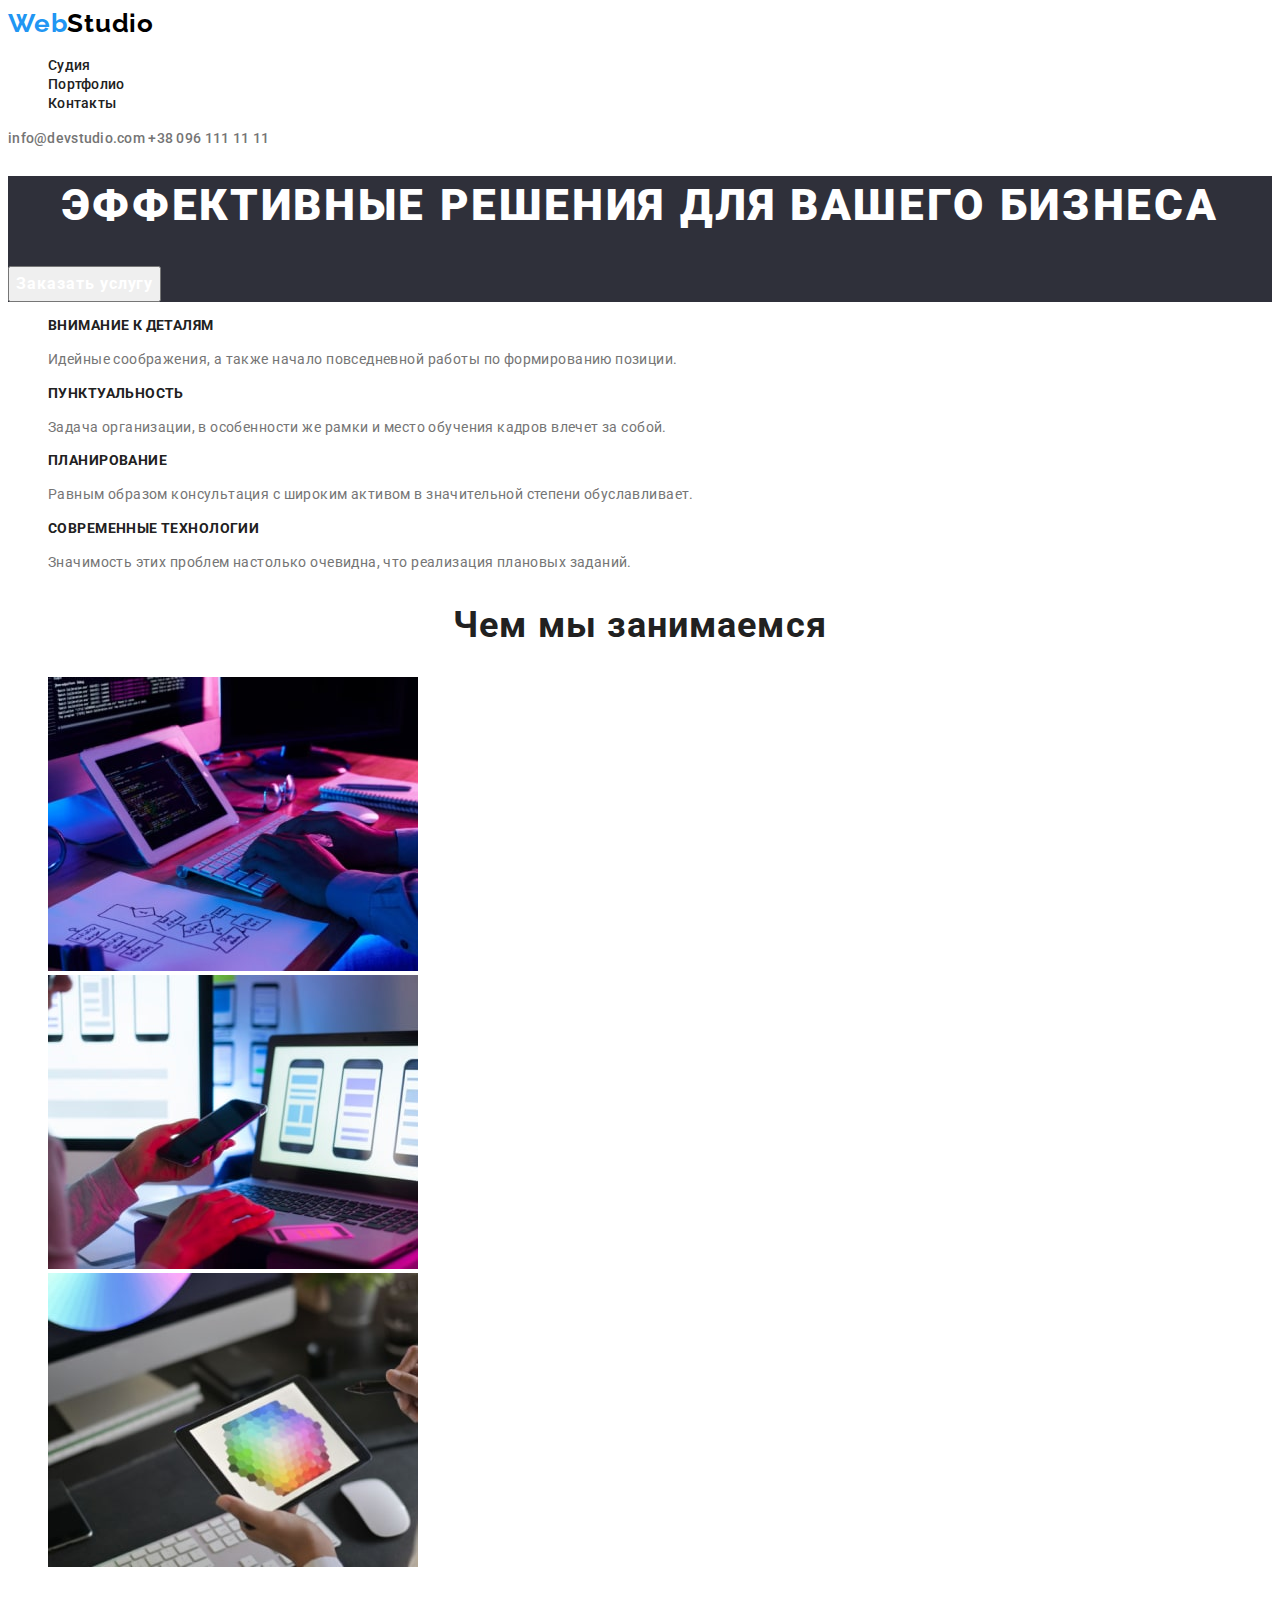
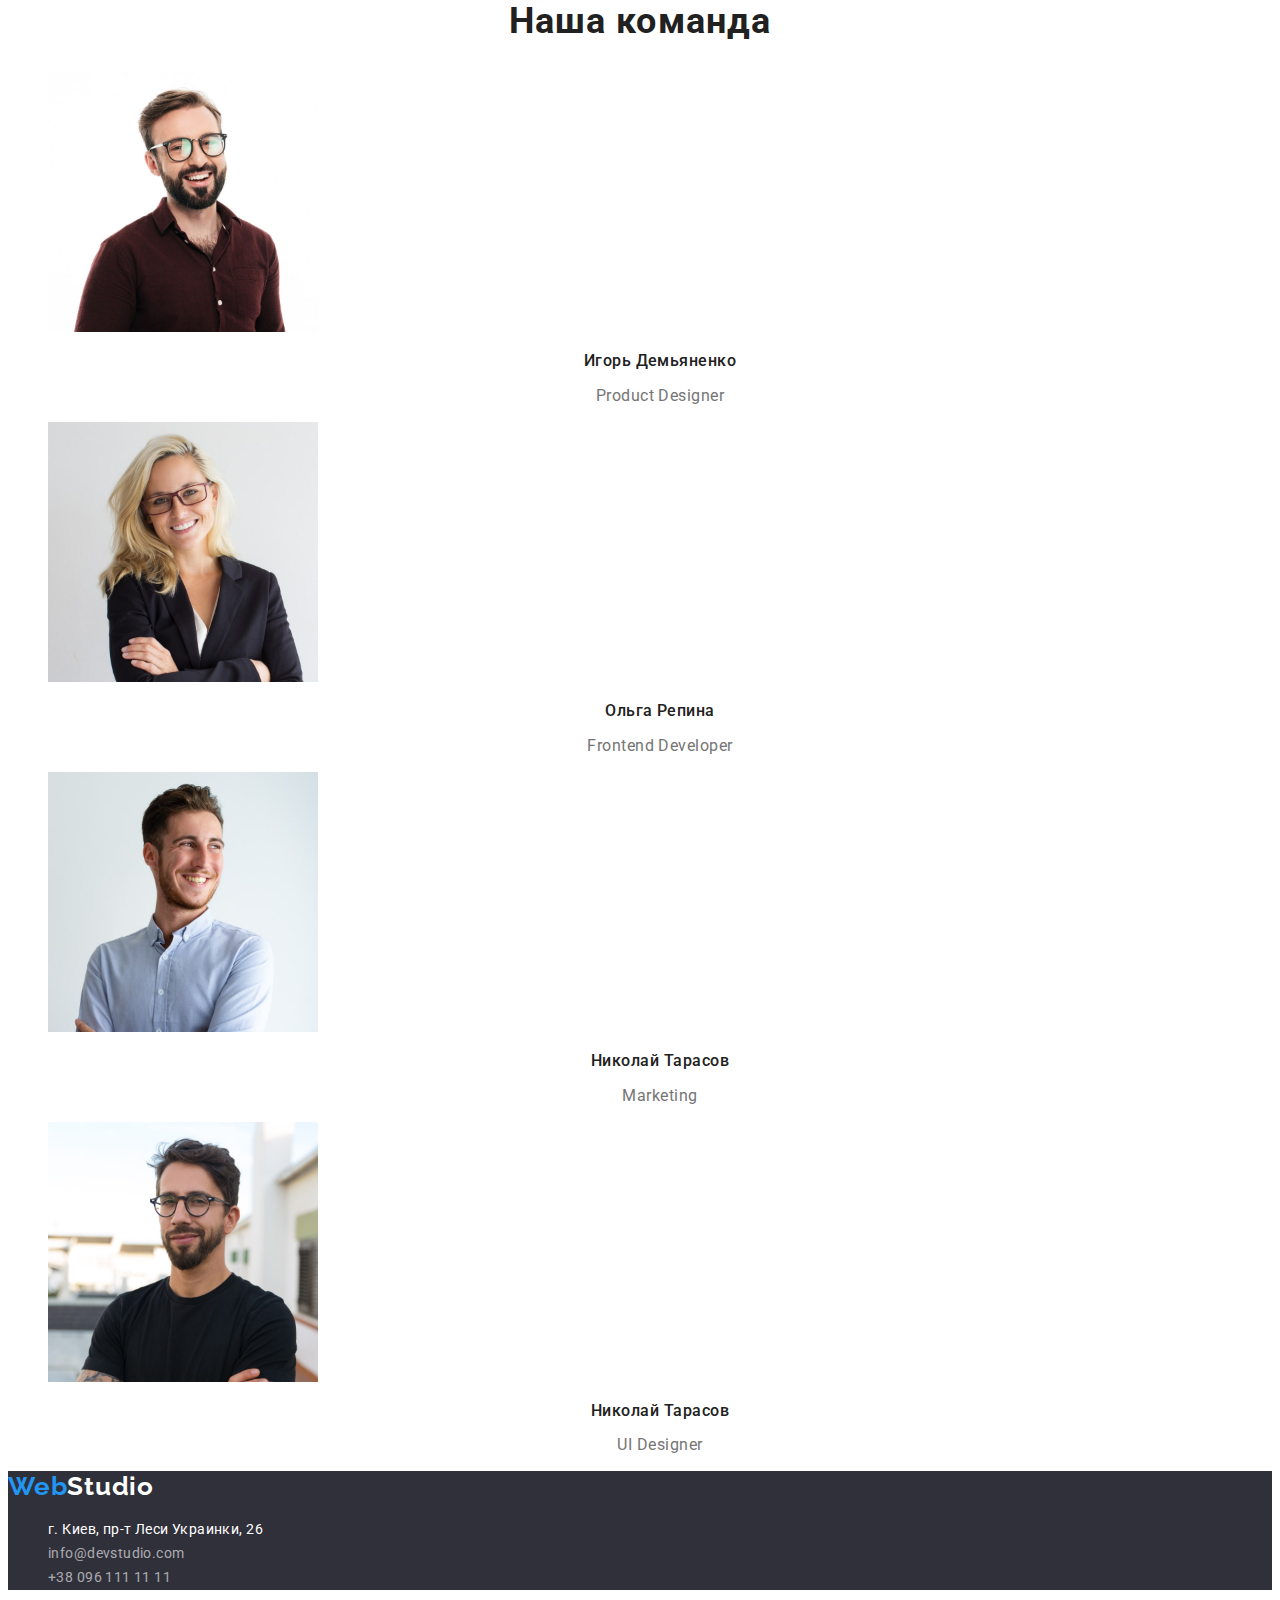
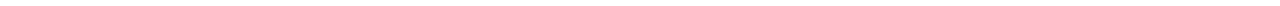
==== index.html @ 07feaa06 "." ====
<!DOCTYPE html>
<html lang="en">
  <head>
    <meta charset="UTF-8" />
    <meta http-equiv="X-UA-Compatible" content="IE=edge" />
    <meta name="viewport" content="width=device-width, initial-scale=1.0" />
    <title>webstudio</title>
    <link rel="preconnect" href="https://fonts.googleapis.com" />
    <link rel="preconnect" href="https://fonts.gstatic.com" crossorigin />
    <link
      href="https://fonts.googleapis.com/css2?family=Raleway:wght@700&family=Roboto:wght@400;500;700;900&display=swap"
      rel="stylesheet"
    />
    <link rel="stylesheet" href="./css/style.css" />
  </head>
  <body>
    <header class="header">
      <a href="" class="header-logo link">
        Web<spam class="header-spam">Studio</spam></a
      >
      <nav class="header-nav">
        <ul class="header-list list">
          <li class="header-item">
            <a href="./index.html" class="header-link link"> Судия </a>
          </li>
          <li class="header-item">
            <a href="./portfolio.html" class="header-link link"> Портфолио </a>
          </li>
          <li class="header-item">
            <a href="" class="header-link link"> Контакты </a>
          </li>
        </ul>
      </nav>
      <a href="emailto:info@devstudio.com" class="header-email link"
        >info@devstudio.com
      </a>
      <a href="tel:+380961111111" class="header-tel link"> +38 096 111 11 11</a>
    </header>
    <main>
      <section class="hero">
        <h1 class="hero-title">Эффективные решения для вашего бизнеса</h1>
        <button type="button" class="hero-btn">Заказать услугу</button>
      </section>
      <section class="adout">
        <ul class="adout-list list">
          <li class="adout-item">
            <h3 class="adout-title">Внимание к деталям</h3>
            <p class="adout-pre-title">
              Идейные соображения, а также начало повседневной работы по
              формированию позиции.
            </p>
          </li>
          <li class="adout-item">
            <h3 class="adout-title">Пунктуальность</h3>
            <p class="adout-pre-title">
              Задача организации, в особенности же рамки и место обучения кадров
              влечет за собой.
            </p>
          </li>
          <li class="adout-item">
            <h3 class="adout-title">Планирование</h3>
            <p class="adout-pre-title">
              Равным образом консультация с широким активом в значительной
              степени обуславливает.
            </p>
          </li>
          <li class="adout-item">
            <h3 class="adout-title">Современные технологии</h3>
            <p class="adout-pre-title">
              Значимость этих проблем настолько очевидна, что реализация
              плановых заданий.
            </p>
          </li>
        </ul>
      </section>
      <section class="gallery">
        <h2 class="gallery-title title">Чем мы занимаемся</h2>
        <ul class="gallery-list list">
          <li class="gallery-item">
            <img
              src="./photo/picture2.jpg"
              alt="написание кода"
              width="370"
              height="294"
            />
          </li>
          <li class="gallery-item">
            <img
              src="./photo/picture3.jpg"
              alt="Разработка мобильних приложений напиши"
              width="370"
              height="294"
            />
          </li>
          <li class="gallery-item">
            <img
              src="./photo/picture4.jpg"
              alt="креатив"
              width="370"
              height="294"
            />
          </li>
        </ul>
      </section>
      <section class="team">
        <h2 class="team-title title">Наша команда</h2>
        <ul class="team-list list">
          <li class="team-item">
            <img
              src="./photo/picture5.jpg"
              alt="Игорь Демьяненко"
              width="270"
              height="260"
            />
            <h3 class="team-name">Игорь Демьяненко</h3>
            <p class="team-job">Product Designer</p>
          </li>
          <li class="team-item">
            <img
              src="./photo/picture6.jpg"
              alt="Ольга Репина"
              width="270"
              height="260"
            />
            <h3 class="team-name">Ольга Репина</h3>
            <p class="team-job">Frontend Developer</p>
          </li>
          <li class="team-item">
            <img
              src="./photo/picture7.jpg"
              alt="Николай Тарасов"
              width="270"
              height="260"
            />
            <h3 class="team-name">Николай Тарасов</h3>
            <p class="team-job">Marketing</p>
          </li>
          <li class="team-item">
            <img
              src="./photo/picture8.jpg"
              alt="Николай Тарасов"
              width="270"
              height="260"
            />
            <h3 class="team-name">Николай Тарасов</h3>
            <p class="team-job">UI Designer</p>
          </li>
        </ul>
      </section>
    </main>
    <footer class="footer">
      <a href="" class="footer-logo link"
        >Web<spam class="footer-spam">Studio</spam></a
      >
      <address>
        <ul class="footer-list list">
          <li class="footer-item">
            <a
              href="https://goo.gl/maps/xFb1QxKYaWwcLje76"
              target="_blank"
              class="footer-address link"
            >
              г. Киев, пр-т Леси Украинки, 26
            </a>
          </li>
          <li>
            <a href="emailto:info@devstudio.com" class="footer-email link"
              >info@devstudio.com
            </a>
          </li>
          <li>
            <a href="tel:+380961111111" class="footer-tel link">
              +38 096 111 11 11</a
            >
          </li>
        </ul>
      </address>
    </footer>
  </body>
</html>
---- css/style.css ----
:root {
  --title-color: #212121;
  --pre-title-color: #757575;
  --accent-color: #2196f3;
}

body {
  font-family: "roboto", sans-serif;
}
.list {
  list-style: none;
}
.link {
  text-decoration: none;
}

.title {
  font-weight: 700;
  font-size: 36px;
  line-height: 1.16;
  text-align: center;
  letter-spacing: 0.03em;
  color: var(--title-color);
}
/* ---------HEADER/INDEX/PORTFOLIO/---------- */
.header-logo {
  font-family: "Raleway";
  font-style: normal;
  font-weight: 700;
  font-size: 26px;
  line-height: 1.19;
  letter-spacing: 0.03em;
  color: var(--accent-color);
}

.header-spam {
  font-family: "Raleway";
  font-style: normal;
  font-weight: 700;
  font-size: 26px;
  line-height: 1.19;
  letter-spacing: 0.03em;
  color: #000000;
}

.header-link {
  font-weight: 500;
  font-size: 14px;
  line-height: 1.14;
  letter-spacing: 0.02em;
  color: var(--title-color);
}
.header-link:hover,
.header-link:focus {
  color: var(--accent-color);
}

.header-email,
.header-tel {
  font-weight: 500;
  font-size: 14px;
  line-height: 1.14;
  letter-spacing: 0.02em;
  color: var(--pre-title-color);
}

.header-email:hover,
.header-email:focus {
  color: var(--accent-color);
}
.header-tel:hover,
.header-tel:focus {
  color: var(--accent-color);
}

.hero {
  background-color: #2f303a;
}

.hero-title {
  font-weight: 900;
  font-size: 44px;
  line-height: 1.36;
  text-align: center;
  letter-spacing: 0.06em;
  text-transform: uppercase;
  color: #ffffff;
}

/*---------- main -----------*/
.hero-btn {
  font-family: inherit;
  font-weight: 700;
  font-size: 16px;
  line-height: 1.875;
  display: flex;
  align-items: center;
  text-align: center;
  letter-spacing: 0.06em;
  color: #ffffff;
}
.hero-btn:hover,
.hero-btn:focus {
  background: #2196f3;
  color: #ffffff;
}

/*------ adout-------*/

.adout-title {
  font-weight: 700;
  font-size: 14px;
  line-height: 1.14;
  letter-spacing: 0.03em;
  text-transform: uppercase;
  color: var(--title-color);
}

.adout-pre-title {
  font-weight: 400;
  font-size: 14px;
  line-height: 1.71;
  letter-spacing: 0.03em;
  color: var(--pre-title-color);
}

/*---------- team ------*/
.team-name {
  font-weight: 500;
  font-size: 16px;
  line-height: 1.18;
  text-align: center;
  letter-spacing: 0.03em;
  color: var(--title-color);
}
.team-job {
  font-weight: 400;
  font-size: 16px;
  line-height: 1.18;
  text-align: center;
  letter-spacing: 0.03em;
  color: var(--pre-title-color);
}

/*--------------footer/INDEX/PORTFOLIO/--------*/
.footer {
  background-color: #2f303a;
}

.footer-logo {
  font-family: "Raleway";
  font-style: normal;
  font-weight: 700;
  font-size: 26px;
  line-height: 1.19;
  letter-spacing: 0.03em;
  color: var(--accent-color);
}

.footer-spam {
  font-family: "Raleway";
  font-style: normal;
  font-weight: 700;
  font-size: 26px;
  line-height: 1.19;
  letter-spacing: 0.03em;
  color: #ffffff;
}

.footer-address {
  font-style: normal;
  font-weight: 400;
  font-size: 14px;
  line-height: 1.71;
  letter-spacing: 0.03em;
  color: #ffffff;
}

.footer-address:hover,
.footer-address:focus {
  color: var(--accent-color);
}

.footer-email,
.footer-tel {
  font-style: normal;
  font-weight: 400;
  font-size: 14px;
  line-height: 1.71;
  letter-spacing: 0.03em;
  color: rgba(255, 255, 255, 0.6);
}
.footer-email:hover,
.footer-email:focus {
  color: var(--accent-color);
}

.footer-tel:hover,
.footer-tel:focus {
  color: var(--accent-color);
}

/*------------ PORTFOLIO.HTML------ --*/
.menu-btn {
  font-family: "Roboto";
  font-style: normal;
  font-weight: 500;
  font-size: 16px;
  line-height: 1.625;
  text-align: center;
  letter-spacing: 0.03em;
  color: var(--title-color);
}
.menu-btn:hover,
.menu-btn:focus {
  background-color: var(--accent-color);
  color: #ffffff;
}

.projects-header {
  font-weight: 700;
  font-size: 18px;
  line-height: 2;
  letter-spacing: 0.06em;
  color: var(--title-color);
}

.projects-skop {
  font-weight: 400;
  font-size: 16px;
  line-height: 1.875;
  letter-spacing: 0.03em;
  color: var(--pre-title-color);
}
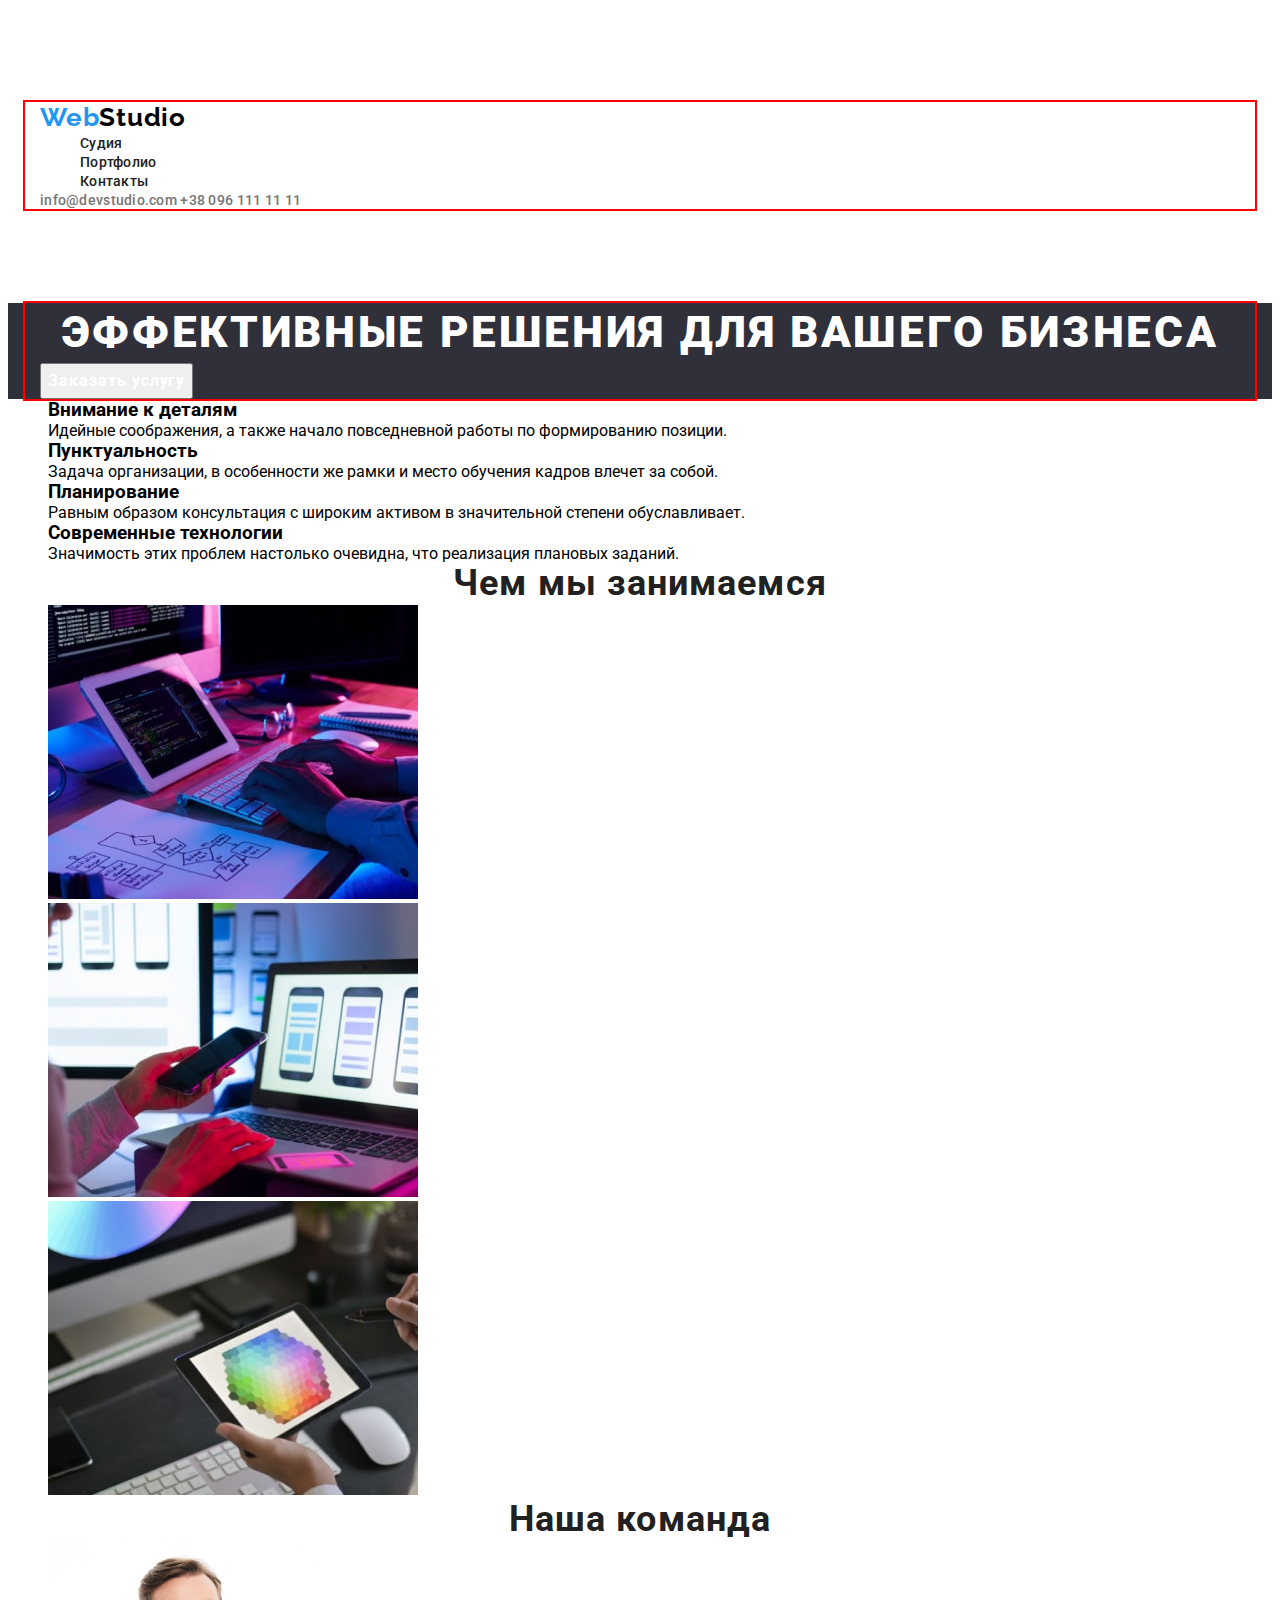
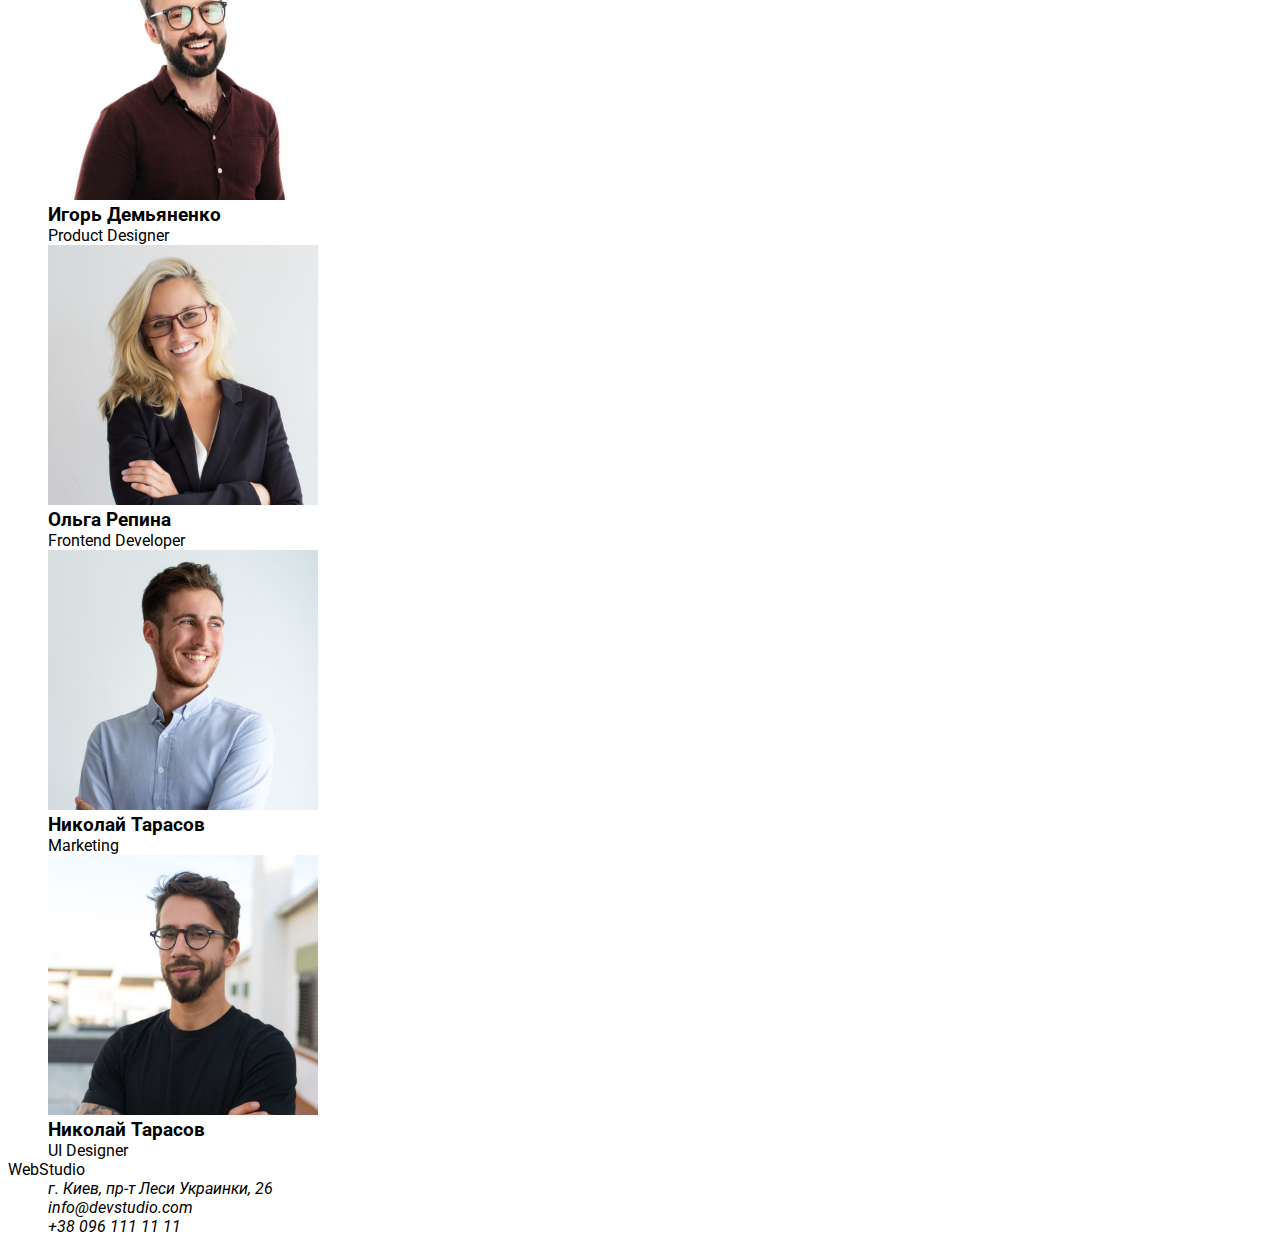
==== commit 93fb200c: "." ====
--- a/index.html
+++ b/index.html
@@ -11,35 +11,50 @@
       href="https://fonts.googleapis.com/css2?family=Raleway:wght@700&family=Roboto:wght@400;500;700;900&display=swap"
       rel="stylesheet"
     />
+    <link
+      rel="stylesheet"
+      href="https://cdnjs.cloudflare.com/ajax/libs/modern-normalize/1.1.0/modern-normalize.min.css"
+      integrity="sha512-wpPYUAdjBVSE4KJnH1VR1HeZfpl1ub8YT/NKx4PuQ5NmX2tKuGu6U/JRp5y+Y8XG2tV+wKQpNHVUX03MfMFn9Q=="
+      crossorigin="anonymous"
+      referrerpolicy="no-referrer"
+    />
     <link rel="stylesheet" href="./css/style.css" />
   </head>
   <body>
     <header class="header">
-      <a href="" class="header-logo link">
-        Web<spam class="header-spam">Studio</spam></a
-      >
-      <nav class="header-nav">
-        <ul class="header-list list">
-          <li class="header-item">
-            <a href="./index.html" class="header-link link"> Судия </a>
-          </li>
-          <li class="header-item">
-            <a href="./portfolio.html" class="header-link link"> Портфолио </a>
-          </li>
-          <li class="header-item">
-            <a href="" class="header-link link"> Контакты </a>
-          </li>
-        </ul>
-      </nav>
-      <a href="emailto:info@devstudio.com" class="header-email link"
-        >info@devstudio.com
-      </a>
-      <a href="tel:+380961111111" class="header-tel link"> +38 096 111 11 11</a>
+      <div class="container">
+        <a href="" class="header-logo link">
+          Web<spam class="header-spam">Studio</spam></a
+        >
+        <nav class="header-nav">
+          <ul class="header-list list">
+            <li class="header-item">
+              <a href="./index.html" class="header-link link"> Судия </a>
+            </li>
+            <li class="header-item">
+              <a href="./portfolio.html" class="header-link link">
+                Портфолио
+              </a>
+            </li>
+            <li class="header-item">
+              <a href="" class="header-link link"> Контакты </a>
+            </li>
+          </ul>
+        </nav>
+        <a href="emailto:info@devstudio.com" class="header-email link"
+          >info@devstudio.com
+        </a>
+        <a href="tel:+380961111111" class="header-tel link">
+          +38 096 111 11 11</a
+        >
+      </div>
     </header>
     <main>
       <section class="hero">
-        <h1 class="hero-title">Эффективные решения для вашего бизнеса</h1>
-        <button type="button" class="hero-btn">Заказать услугу</button>
+        <div class="container">
+          <h1 class="hero-title">Эффективные решения для вашего бизнеса</h1>
+          <button type="button" class="hero-btn">Заказать услугу</button>
+        </div>
       </section>
       <section class="adout">
         <ul class="adout-list list">
--- a/css/style.css
+++ b/css/style.css
@@ -4,6 +4,35 @@
   --accent-color: #2196f3;
 }
 
+p,
+h1,
+h2,
+h3,
+h4,
+h5,
+h6 {
+  margin: 0;
+}
+ul,
+ol {
+  margin: 0;
+}
+a {
+  color: currentColor;
+}
+button {
+  cursor: pointer;
+}
+.container {
+  width: 100%;
+  max-width: 1200px;
+  margin-left: auto;
+  margin-right: auto;
+  padding-left: 15px;
+  padding-right: 15px;
+  outline: 2px solid red;
+}
+
 body {
   font-family: "roboto", sans-serif;
 }
@@ -23,6 +52,11 @@
   color: var(--title-color);
 }
 /* ---------HEADER/INDEX/PORTFOLIO/---------- */
+.header {
+  padding-top: 94px;
+  padding-bottom: 94px;
+}
+
 .header-logo {
   font-family: "Raleway";
   font-style: normal;
@@ -76,6 +110,8 @@
 .hero {
   background-color: #2f303a;
 }
+
+.hero{}
 
 .hero-title {
   font-weight: 900;
@@ -85,8 +121,22 @@
   letter-spacing: 0.06em;
   text-transform: uppercase;
   color: #ffffff;
-}
-
+  padding:200px,452px,280px,452px;}
+.hero-btn {
+  font-family: inherit;
+  font-weight: 700;
+  font-size: 16px;
+  line-height: 1.875;
+  display: flex;
+  align-items: center;
+  text-align: center;
+  letter-spacing: 0.06em;
+  color: #ffffff;
+}
+.hero-btn:hover,
+.hero-btn:focus {
+  background: #2196f3;
+  color: #ffffff;
 /*---------- main -----------*/
 .hero-btn {
   font-family: inherit;
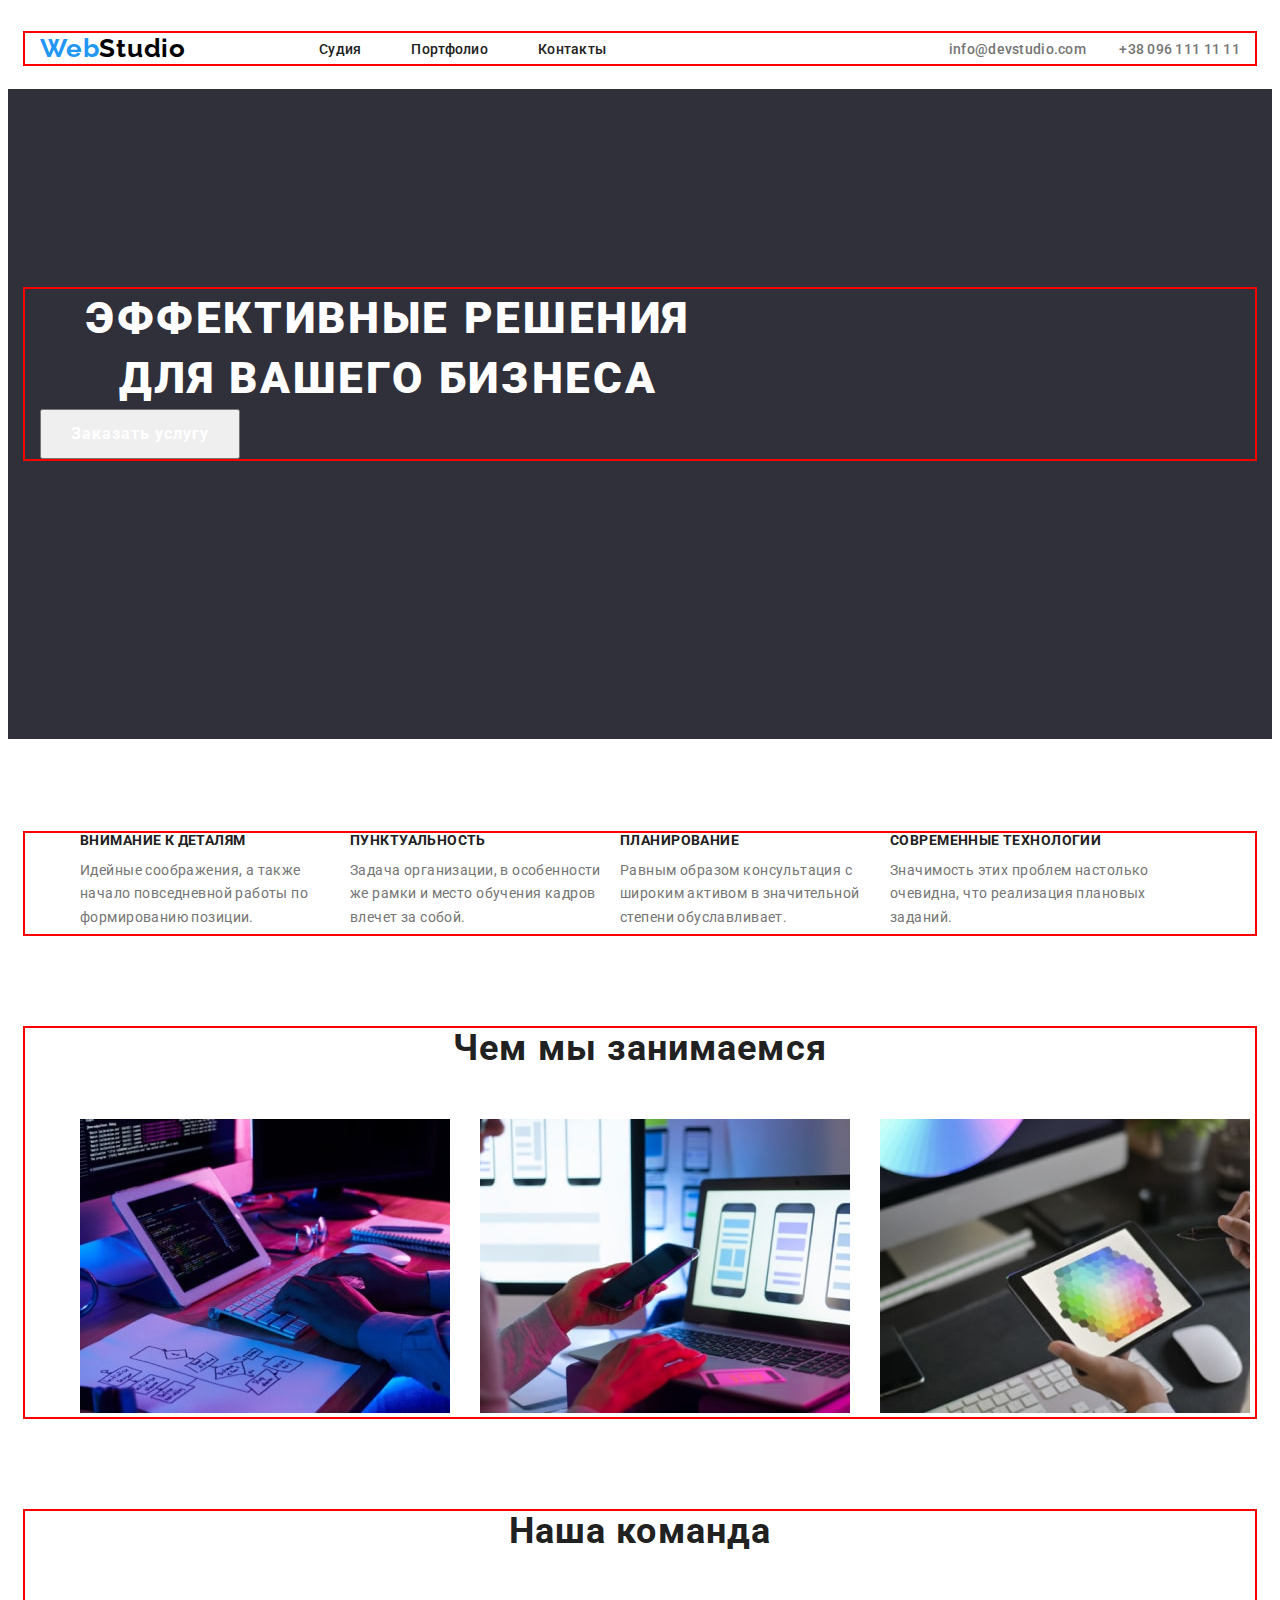
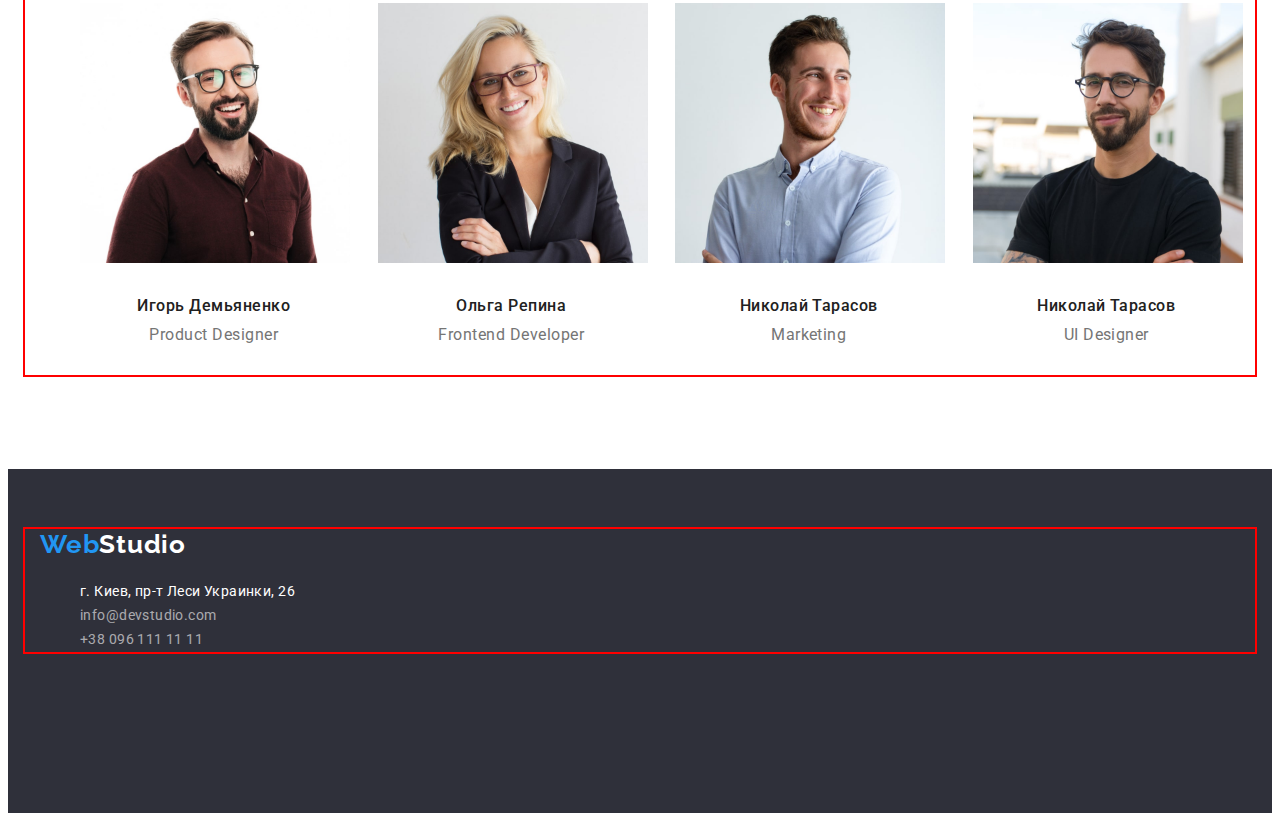
==== commit 05fd17e3: "flex" ====
--- a/index.html
+++ b/index.html
@@ -5,6 +5,7 @@
     <meta http-equiv="X-UA-Compatible" content="IE=edge" />
     <meta name="viewport" content="width=device-width, initial-scale=1.0" />
     <title>webstudio</title>
+
     <link rel="preconnect" href="https://fonts.googleapis.com" />
     <link rel="preconnect" href="https://fonts.gstatic.com" crossorigin />
     <link
@@ -13,10 +14,7 @@
     />
     <link
       rel="stylesheet"
-      href="https://cdnjs.cloudflare.com/ajax/libs/modern-normalize/1.1.0/modern-normalize.min.css"
-      integrity="sha512-wpPYUAdjBVSE4KJnH1VR1HeZfpl1ub8YT/NKx4PuQ5NmX2tKuGu6U/JRp5y+Y8XG2tV+wKQpNHVUX03MfMFn9Q=="
-      crossorigin="anonymous"
-      referrerpolicy="no-referrer"
+      href="node_modules/modern-normalize/modern-normalize.css"
     />
     <link rel="stylesheet" href="./css/style.css" />
   </head>
@@ -41,12 +39,14 @@
             </li>
           </ul>
         </nav>
-        <a href="emailto:info@devstudio.com" class="header-email link"
-          >info@devstudio.com
-        </a>
-        <a href="tel:+380961111111" class="header-tel link">
-          +38 096 111 11 11</a
-        >
+        <div class="header-connect">
+          <a href="emailto:info@devstudio.com" class="header-email link"
+            >info@devstudio.com
+          </a>
+          <a href="tel:+380961111111" class="header-tel link">
+            +38 096 111 11 11</a
+          >
+        </div>
       </div>
     </header>
     <main>
@@ -56,140 +56,150 @@
           <button type="button" class="hero-btn">Заказать услугу</button>
         </div>
       </section>
-      <section class="adout">
-        <ul class="adout-list list">
-          <li class="adout-item">
-            <h3 class="adout-title">Внимание к деталям</h3>
-            <p class="adout-pre-title">
-              Идейные соображения, а также начало повседневной работы по
-              формированию позиции.
-            </p>
-          </li>
-          <li class="adout-item">
-            <h3 class="adout-title">Пунктуальность</h3>
-            <p class="adout-pre-title">
-              Задача организации, в особенности же рамки и место обучения кадров
-              влечет за собой.
-            </p>
-          </li>
-          <li class="adout-item">
-            <h3 class="adout-title">Планирование</h3>
-            <p class="adout-pre-title">
-              Равным образом консультация с широким активом в значительной
-              степени обуславливает.
-            </p>
-          </li>
-          <li class="adout-item">
-            <h3 class="adout-title">Современные технологии</h3>
-            <p class="adout-pre-title">
-              Значимость этих проблем настолько очевидна, что реализация
-              плановых заданий.
-            </p>
-          </li>
-        </ul>
+      <section class="adout section">
+        <div class="container">
+          <ul class="adout-list list">
+            <li class="adout-item">
+              <h3 class="adout-title">Внимание к деталям</h3>
+              <p class="adout-pre-title">
+                Идейные соображения, а также начало повседневной работы по
+                формированию позиции.
+              </p>
+            </li>
+            <li class="adout-item">
+              <h3 class="adout-title">Пунктуальность</h3>
+              <p class="adout-pre-title">
+                Задача организации, в особенности же рамки и место обучения
+                кадров влечет за собой.
+              </p>
+            </li>
+            <li class="adout-item">
+              <h3 class="adout-title">Планирование</h3>
+              <p class="adout-pre-title">
+                Равным образом консультация с широким активом в значительной
+                степени обуславливает.
+              </p>
+            </li>
+            <li class="adout-item">
+              <h3 class="adout-title">Современные технологии</h3>
+              <p class="adout-pre-title">
+                Значимость этих проблем настолько очевидна, что реализация
+                плановых заданий.
+              </p>
+            </li>
+          </ul>
+        </div>
       </section>
       <section class="gallery">
-        <h2 class="gallery-title title">Чем мы занимаемся</h2>
-        <ul class="gallery-list list">
-          <li class="gallery-item">
-            <img
-              src="./photo/picture2.jpg"
-              alt="написание кода"
-              width="370"
-              height="294"
-            />
-          </li>
-          <li class="gallery-item">
-            <img
-              src="./photo/picture3.jpg"
-              alt="Разработка мобильних приложений напиши"
-              width="370"
-              height="294"
-            />
-          </li>
-          <li class="gallery-item">
-            <img
-              src="./photo/picture4.jpg"
-              alt="креатив"
-              width="370"
-              height="294"
-            />
-          </li>
-        </ul>
-      </section>
-      <section class="team">
-        <h2 class="team-title title">Наша команда</h2>
-        <ul class="team-list list">
-          <li class="team-item">
-            <img
-              src="./photo/picture5.jpg"
-              alt="Игорь Демьяненко"
-              width="270"
-              height="260"
-            />
-            <h3 class="team-name">Игорь Демьяненко</h3>
-            <p class="team-job">Product Designer</p>
-          </li>
-          <li class="team-item">
-            <img
-              src="./photo/picture6.jpg"
-              alt="Ольга Репина"
-              width="270"
-              height="260"
-            />
-            <h3 class="team-name">Ольга Репина</h3>
-            <p class="team-job">Frontend Developer</p>
-          </li>
-          <li class="team-item">
-            <img
-              src="./photo/picture7.jpg"
-              alt="Николай Тарасов"
-              width="270"
-              height="260"
-            />
-            <h3 class="team-name">Николай Тарасов</h3>
-            <p class="team-job">Marketing</p>
-          </li>
-          <li class="team-item">
-            <img
-              src="./photo/picture8.jpg"
-              alt="Николай Тарасов"
-              width="270"
-              height="260"
-            />
-            <h3 class="team-name">Николай Тарасов</h3>
-            <p class="team-job">UI Designer</p>
-          </li>
-        </ul>
+        <div class="container">
+          <h2 class="gallery-title title">Чем мы занимаемся</h2>
+          <ul class="gallery-list list">
+            <li class="gallery-item">
+              <img
+                src="./photo/picture2.jpg"
+                alt="написание кода"
+                width="370"
+                height="294"
+              />
+            </li>
+            <li class="gallery-item">
+              <img
+                src="./photo/picture3.jpg"
+                alt="Разработка мобильних приложений напиши"
+                width="370"
+                height="294"
+              />
+            </li>
+            <li class="gallery-item">
+              <img
+                src="./photo/picture4.jpg"
+                alt="креатив"
+                width="370"
+                height="294"
+              />
+            </li>
+          </ul>
+        </div>
+      </section>
+      <section class="team section">
+        <div class="container">
+          <h2 class="team-title title">Наша команда</h2>
+          <ul class="team-list list">
+            <li class="team-item">
+              <img
+                src="./photo/picture5.jpg"
+                alt="Игорь Демьяненко"
+                width="270"
+                height="260"
+              />
+              <h3 class="team-name">Игорь Демьяненко</h3>
+              <p class="team-job">Product Designer</p>
+            </li>
+            <li class="team-item">
+              <img
+                src="./photo/picture6.jpg"
+                alt="Ольга Репина"
+                width="270"
+                height="260"
+              />
+              <h3 class="team-name">Ольга Репина</h3>
+              <p class="team-job">Frontend Developer</p>
+            </li>
+            <li class="team-item">
+              <img
+                src="./photo/picture7.jpg"
+                alt="Николай Тарасов"
+                width="270"
+                height="260"
+              />
+              <h3 class="team-name">Николай Тарасов</h3>
+              <p class="team-job">Marketing</p>
+            </li>
+            <li class="team-item">
+              <img
+                src="./photo/picture8.jpg"
+                alt="Николай Тарасов"
+                width="270"
+                height="260"
+              />
+              <h3 class="team-name">Николай Тарасов</h3>
+              <p class="team-job">UI Designer</p>
+            </li>
+          </ul>
+        </div>
       </section>
     </main>
     <footer class="footer">
-      <a href="" class="footer-logo link"
-        >Web<spam class="footer-spam">Studio</spam></a
-      >
-      <address>
-        <ul class="footer-list list">
-          <li class="footer-item">
-            <a
-              href="https://goo.gl/maps/xFb1QxKYaWwcLje76"
-              target="_blank"
-              class="footer-address link"
-            >
-              г. Киев, пр-т Леси Украинки, 26
-            </a>
-          </li>
-          <li>
-            <a href="emailto:info@devstudio.com" class="footer-email link"
-              >info@devstudio.com
-            </a>
-          </li>
-          <li>
-            <a href="tel:+380961111111" class="footer-tel link">
-              +38 096 111 11 11</a
-            >
-          </li>
-        </ul>
-      </address>
+      <div class="container">
+        <div class="logo">
+          <a href="" class="footer-logo link"
+            >Web<spam class="footer-spam">Studio</spam></a
+          >
+        </div>
+        <address>
+          <ul class="footer-list list">
+            <li class="footer-item">
+              <a
+                href="https://goo.gl/maps/xFb1QxKYaWwcLje76"
+                target="_blank"
+                class="footer-address link"
+              >
+                г. Киев, пр-т Леси Украинки, 26
+              </a>
+            </li>
+            <li>
+              <a href="emailto:info@devstudio.com" class="footer-email link"
+                >info@devstudio.com
+              </a>
+            </li>
+            <li>
+              <a href="tel:+380961111111" class="footer-tel link">
+                +38 096 111 11 11</a
+              >
+            </li>
+          </ul>
+        </address>
+      </div>
     </footer>
   </body>
 </html>
--- a/css/style.css
+++ b/css/style.css
@@ -23,6 +23,7 @@
 button {
   cursor: pointer;
 }
+
 .container {
   width: 100%;
   max-width: 1200px;
@@ -42,6 +43,10 @@
 .link {
   text-decoration: none;
 }
+.section {
+  padding-top: 94px;
+  padding-bottom: 94px;
+}
 
 .title {
   font-weight: 700;
@@ -53,8 +58,16 @@
 }
 /* ---------HEADER/INDEX/PORTFOLIO/---------- */
 .header {
-  padding-top: 94px;
-  padding-bottom: 94px;
+  padding-top: 25px;
+  padding-bottom: 25px;
+}
+.header-list {
+  display: flex;
+  align-items: center;
+}
+.header > .container {
+  display: flex;
+  align-items: center;
 }
 
 .header-logo {
@@ -75,6 +88,7 @@
   line-height: 1.19;
   letter-spacing: 0.03em;
   color: #000000;
+  margin-right: 93px;
 }
 
 .header-link {
@@ -88,7 +102,9 @@
 .header-link:focus {
   color: var(--accent-color);
 }
-
+.header-item:not(:last-child) {
+  margin-right: 50px;
+}
 .header-email,
 .header-tel {
   font-weight: 500;
@@ -107,11 +123,17 @@
   color: var(--accent-color);
 }
 
+.header-connect {
+  margin-left: auto;
+}
+.header-email {
+  margin-right: 30px;
+}
+/*-----hero-----*/
+
 .hero {
   background-color: #2f303a;
 }
-
-.hero{}
 
 .hero-title {
   font-weight: 900;
@@ -121,41 +143,37 @@
   letter-spacing: 0.06em;
   text-transform: uppercase;
   color: #ffffff;
-  padding:200px,452px,280px,452px;}
+  max-width: 696px;
+}
+
+.hero {
+  padding-top: 200px;
+  padding-bottom: 280px;
+}
+
 .hero-btn {
   font-family: inherit;
   font-weight: 700;
   font-size: 16px;
   line-height: 1.875;
-  display: flex;
   align-items: center;
   text-align: center;
   letter-spacing: 0.06em;
   color: #ffffff;
-}
+  min-width: 200px;
+  min-height: 50px;
+}
+
 .hero-btn:hover,
 .hero-btn:focus {
   background: #2196f3;
   color: #ffffff;
-/*---------- main -----------*/
-.hero-btn {
-  font-family: inherit;
-  font-weight: 700;
-  font-size: 16px;
-  line-height: 1.875;
-  display: flex;
-  align-items: center;
-  text-align: center;
-  letter-spacing: 0.06em;
-  color: #ffffff;
-}
-.hero-btn:hover,
-.hero-btn:focus {
-  background: #2196f3;
-  color: #ffffff;
 }
 
 /*------ adout-------*/
+.adout-list {
+  display: flex;
+}
 
 .adout-title {
   font-weight: 700;
@@ -164,6 +182,13 @@
   letter-spacing: 0.03em;
   text-transform: uppercase;
   color: var(--title-color);
+  margin-bottom: 10px;
+}
+
+.adout-item {
+  justify-content: space-between;
+  align-items: baseline;
+  width: 270px;
 }
 
 .adout-pre-title {
@@ -172,9 +197,38 @@
   line-height: 1.71;
   letter-spacing: 0.03em;
   color: var(--pre-title-color);
+  width: 270px;
+  height: 75px;
+  margin-right: 30px;
+}
+
+/*----------gallery-------*/
+.gallery-title {
+  padding-left: 396px;
+  padding-right: 396px;
+  margin-bottom: 50px;
+}
+.gallery-list {
+  display: flex;
+  column-gap: 30px;
 }
 
 /*---------- team ------*/
+.team-title {
+  margin-bottom: 50px;
+}
+
+.team-list {
+  display: flex;
+  column-gap: 30px;
+}
+
+.team-item {
+  width: calc((100% - 90px) / 4);
+}
+.team-job {
+  padding-bottom: 30px;
+}
 .team-name {
   font-weight: 500;
   font-size: 16px;
@@ -182,6 +236,9 @@
   text-align: center;
   letter-spacing: 0.03em;
   color: var(--title-color);
+
+  margin-top: 30px;
+  margin-bottom: 10px;
 }
 .team-job {
   font-weight: 400;
@@ -195,8 +252,13 @@
 /*--------------footer/INDEX/PORTFOLIO/--------*/
 .footer {
   background-color: #2f303a;
-}
-
+  padding-top: 60px;
+  padding-bottom: 161px;
+}
+
+.logo {
+  margin-bottom: 20px;
+}
 .footer-logo {
   font-family: "Raleway";
   font-style: normal;
@@ -224,6 +286,7 @@
   line-height: 1.71;
   letter-spacing: 0.03em;
   color: #ffffff;
+  margin-bottom: 9px;
 }
 
 .footer-address:hover,
@@ -250,7 +313,18 @@
   color: var(--accent-color);
 }
 
+.footer-email {
+  margin-bottom: 9px;
+}
+
 /*------------ PORTFOLIO.HTML------ --*/
+/*-- menu--*/
+.menu-list {
+  display: flex;
+  align-items: center;
+  gap: 8px;
+}
+
 .menu-btn {
   font-family: "Roboto";
   font-style: normal;
@@ -260,12 +334,22 @@
   text-align: center;
   letter-spacing: 0.03em;
   color: var(--title-color);
+  padding: 6px 22px;
+  margin-bottom: 56px;
 }
 .menu-btn:hover,
 .menu-btn:focus {
   background-color: var(--accent-color);
   color: #ffffff;
 }
+.projects-list {
+  display: flex;
+  flex-wrap: wrap;
+  gap: 30px;
+}
+.projects-item {
+  width: calc((100% - 60px) / 4);
+}
 
 .projects-header {
   font-weight: 700;
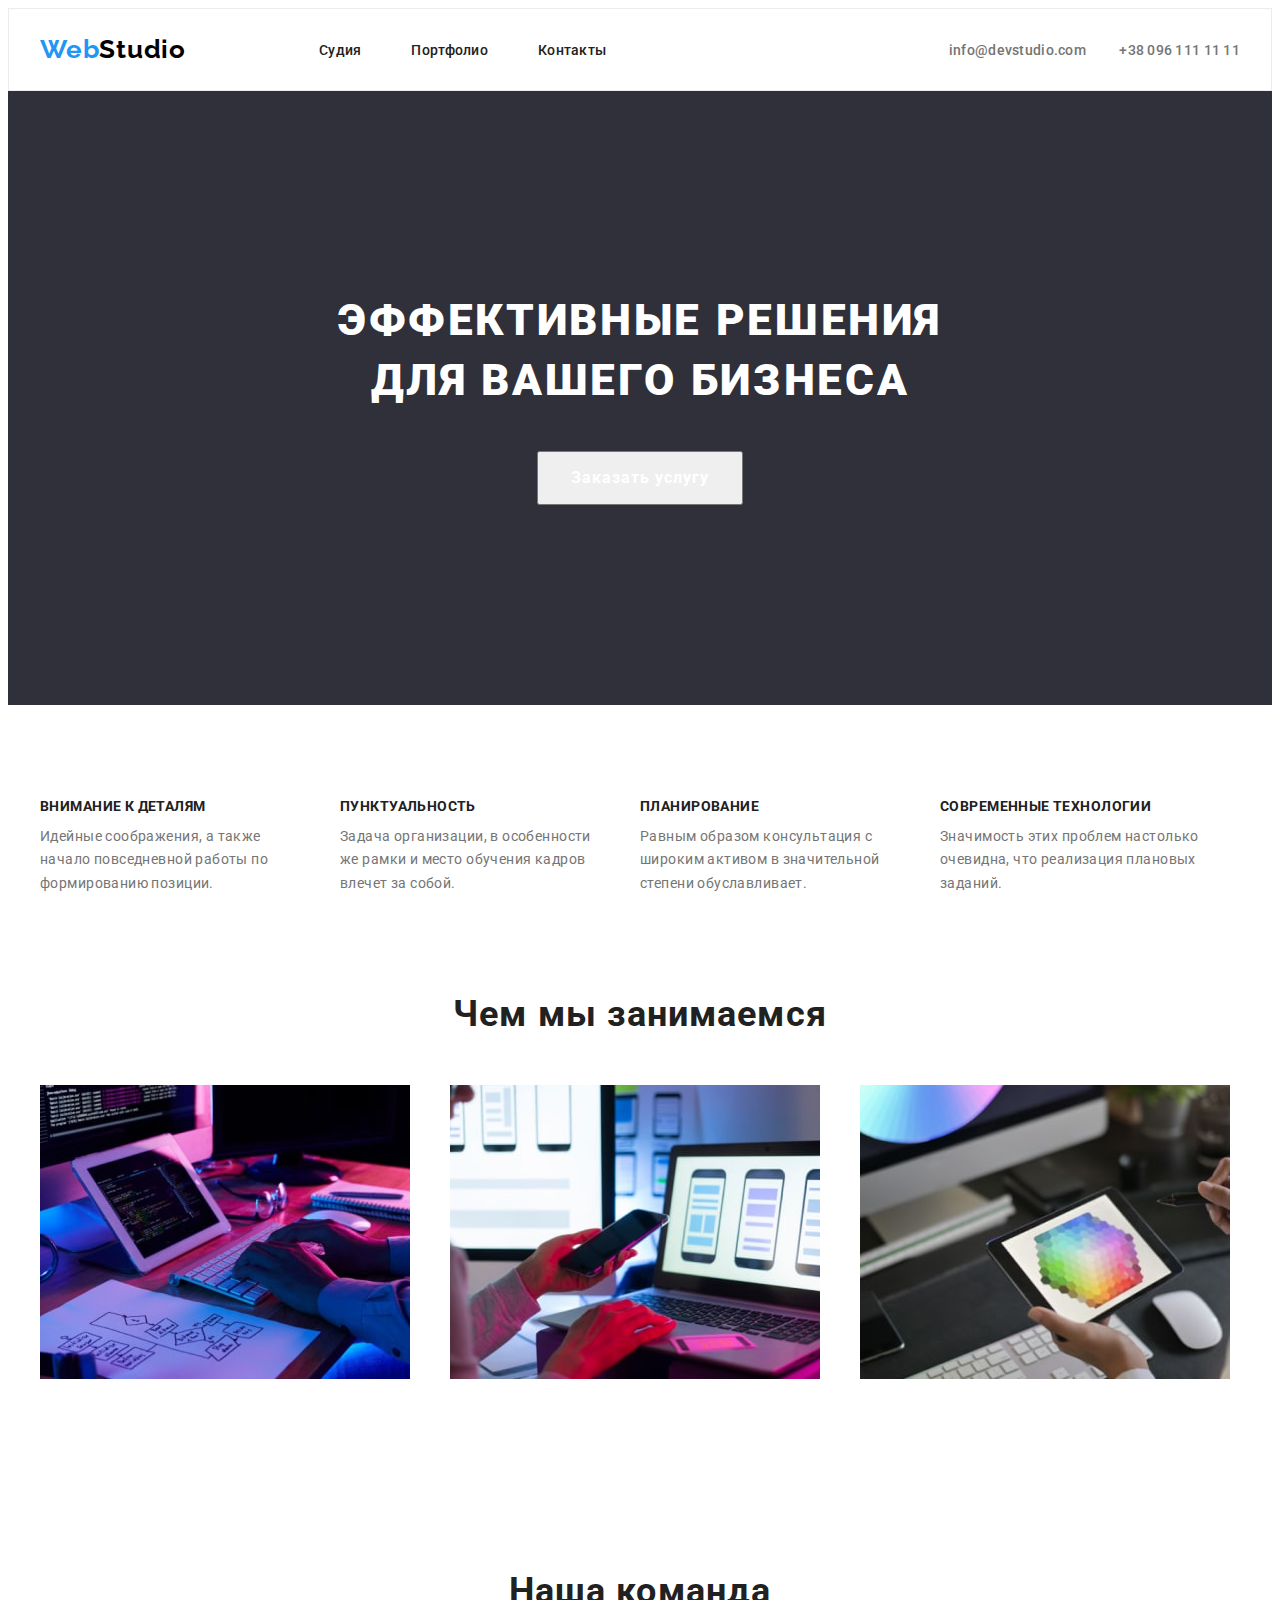
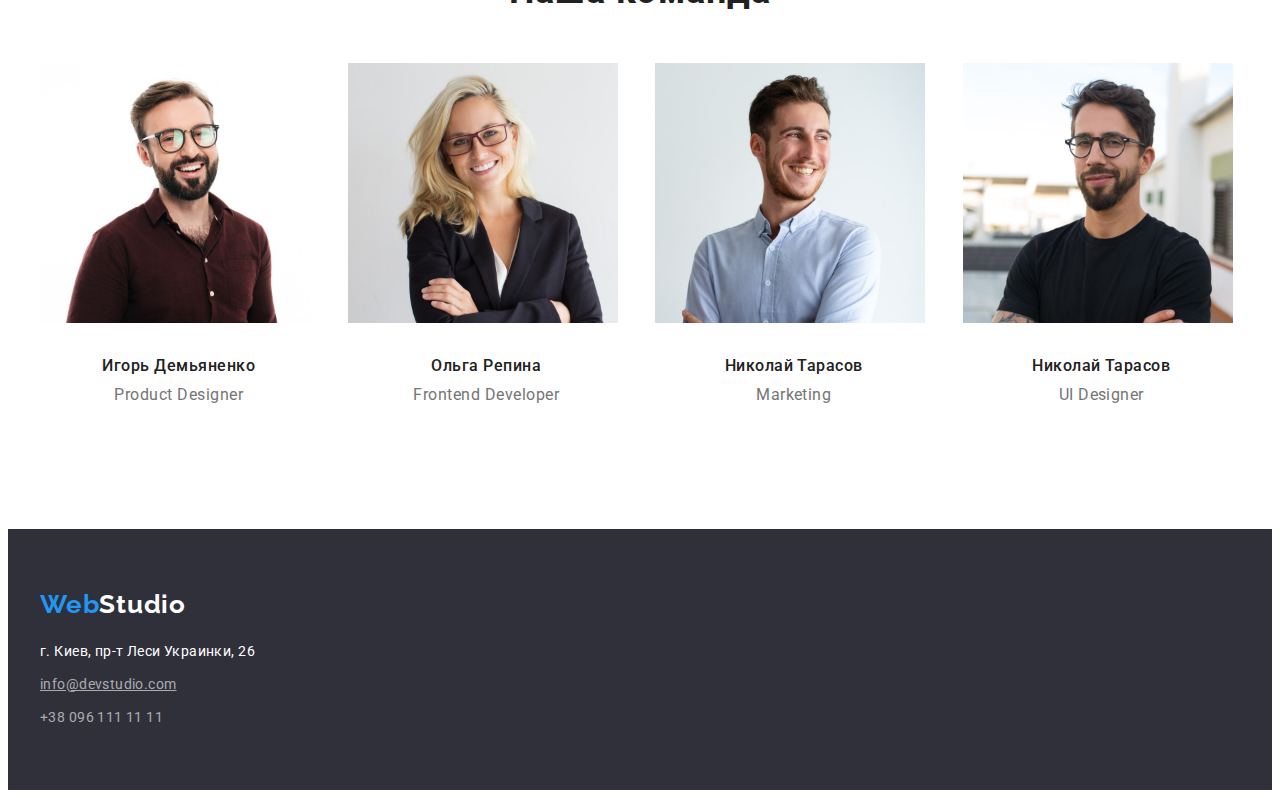
==== commit 3d926d95: "виправлення помилок" ====
--- a/index.html
+++ b/index.html
@@ -5,7 +5,6 @@
     <meta http-equiv="X-UA-Compatible" content="IE=edge" />
     <meta name="viewport" content="width=device-width, initial-scale=1.0" />
     <title>webstudio</title>
-
     <link rel="preconnect" href="https://fonts.googleapis.com" />
     <link rel="preconnect" href="https://fonts.gstatic.com" crossorigin />
     <link
@@ -14,7 +13,10 @@
     />
     <link
       rel="stylesheet"
-      href="node_modules/modern-normalize/modern-normalize.css"
+      href="https://cdnjs.cloudflare.com/ajax/libs/modern-normalize/1.1.0/modern-normalize.min.css"
+      integrity="sha512-wpPYUAdjBVSE4KJnH1VR1HeZfpl1ub8YT/NKx4PuQ5NmX2tKuGu6U/JRp5y+Y8XG2tV+wKQpNHVUX03MfMFn9Q=="
+      crossorigin="anonymous"
+      referrerpolicy="no-referrer"
     />
     <link rel="stylesheet" href="./css/style.css" />
   </head>
@@ -132,8 +134,10 @@
                 width="270"
                 height="260"
               />
-              <h3 class="team-name">Игорь Демьяненко</h3>
-              <p class="team-job">Product Designer</p>
+              <div class="team-div">
+                <h3 class="team-name">Игорь Демьяненко</h3>
+                <p class="team-job">Product Designer</p>
+              </div>
             </li>
             <li class="team-item">
               <img
@@ -142,8 +146,10 @@
                 width="270"
                 height="260"
               />
-              <h3 class="team-name">Ольга Репина</h3>
-              <p class="team-job">Frontend Developer</p>
+              <div class="team-div">
+                <h3 class="team-name">Ольга Репина</h3>
+                <p class="team-job">Frontend Developer</p>
+              </div>
             </li>
             <li class="team-item">
               <img
@@ -152,8 +158,10 @@
                 width="270"
                 height="260"
               />
-              <h3 class="team-name">Николай Тарасов</h3>
-              <p class="team-job">Marketing</p>
+              <div class="team-div">
+                <h3 class="team-name">Николай Тарасов</h3>
+                <p class="team-job">Marketing</p>
+              </div>
             </li>
             <li class="team-item">
               <img
@@ -162,8 +170,10 @@
                 width="270"
                 height="260"
               />
-              <h3 class="team-name">Николай Тарасов</h3>
-              <p class="team-job">UI Designer</p>
+              <div class="team-div">
+                <h3 class="team-name">Николай Тарасов</h3>
+                <p class="team-job">UI Designer</p>
+              </div>
             </li>
           </ul>
         </div>
@@ -187,10 +197,8 @@
                 г. Киев, пр-т Леси Украинки, 26
               </a>
             </li>
-            <li>
-              <a href="emailto:info@devstudio.com" class="footer-email link"
-                >info@devstudio.com
-              </a>
+            <li class="footer-email link">
+              <a href="emailto:info@devstudio.com">info@devstudio.com </a>
             </li>
             <li>
               <a href="tel:+380961111111" class="footer-tel link">
--- a/css/style.css
+++ b/css/style.css
@@ -13,6 +13,7 @@
 h6 {
   margin: 0;
 }
+
 ul,
 ol {
   margin: 0;
@@ -31,7 +32,7 @@
   margin-right: auto;
   padding-left: 15px;
   padding-right: 15px;
-  outline: 2px solid red;
+  /* outline: 2px solid red;*/
 }
 
 body {
@@ -56,15 +57,20 @@
   letter-spacing: 0.03em;
   color: var(--title-color);
 }
+
 /* ---------HEADER/INDEX/PORTFOLIO/---------- */
+
 .header {
   padding-top: 25px;
   padding-bottom: 25px;
-}
+  border: 1px solid #ececec;
+}
+
 .header-list {
   display: flex;
   align-items: center;
 }
+
 .header > .container {
   display: flex;
   align-items: center;
@@ -97,6 +103,8 @@
   line-height: 1.14;
   letter-spacing: 0.02em;
   color: var(--title-color);
+  padding-top: 5px;
+  padding-bottom: 5px;
 }
 .header-link:hover,
 .header-link:focus {
@@ -126,13 +134,18 @@
 .header-connect {
   margin-left: auto;
 }
+
 .header-email {
   margin-right: 30px;
 }
+
 /*-----hero-----*/
 
 .hero {
   background-color: #2f303a;
+  padding-top: 200px;
+  padding-bottom: 200px;
+  text-align: center;
 }
 
 .hero-title {
@@ -144,11 +157,7 @@
   text-transform: uppercase;
   color: #ffffff;
   max-width: 696px;
-}
-
-.hero {
-  padding-top: 200px;
-  padding-bottom: 280px;
+  margin: auto;
 }
 
 .hero-btn {
@@ -160,8 +169,9 @@
   text-align: center;
   letter-spacing: 0.06em;
   color: #ffffff;
+  padding: 10px 32px;
   min-width: 200px;
-  min-height: 50px;
+  margin-top: 40px;
 }
 
 .hero-btn:hover,
@@ -171,8 +181,11 @@
 }
 
 /*------ adout-------*/
+
 .adout-list {
   display: flex;
+  column-gap: 30px;
+  padding: 0;
 }
 
 .adout-title {
@@ -188,7 +201,8 @@
 .adout-item {
   justify-content: space-between;
   align-items: baseline;
-  width: 270px;
+  max-width: 270px;
+  width: calc((100% - 90px) / 4);
 }
 
 .adout-pre-title {
@@ -199,21 +213,28 @@
   color: var(--pre-title-color);
   width: 270px;
   height: 75px;
-  margin-right: 30px;
 }
 
 /*----------gallery-------*/
+.gallery {
+  padding-bottom: 94px;
+}
+
 .gallery-title {
-  padding-left: 396px;
-  padding-right: 396px;
   margin-bottom: 50px;
 }
+
 .gallery-list {
   display: flex;
   column-gap: 30px;
+  padding: 0;
+}
+.gallery-item {
+  width: calc((100% - 60px) / 3);
 }
 
 /*---------- team ------*/
+
 .team-title {
   margin-bottom: 50px;
 }
@@ -221,14 +242,18 @@
 .team-list {
   display: flex;
   column-gap: 30px;
+  padding: 0;
 }
 
 .team-item {
   width: calc((100% - 90px) / 4);
 }
-.team-job {
+
+.team-div {
+  margin-top: 30px;
   padding-bottom: 30px;
 }
+
 .team-name {
   font-weight: 500;
   font-size: 16px;
@@ -237,9 +262,9 @@
   letter-spacing: 0.03em;
   color: var(--title-color);
 
-  margin-top: 30px;
   margin-bottom: 10px;
 }
+
 .team-job {
   font-weight: 400;
   font-size: 16px;
@@ -250,15 +275,17 @@
 }
 
 /*--------------footer/INDEX/PORTFOLIO/--------*/
+
 .footer {
   background-color: #2f303a;
   padding-top: 60px;
-  padding-bottom: 161px;
+  padding-bottom: 60px;
 }
 
 .logo {
   margin-bottom: 20px;
 }
+
 .footer-logo {
   font-family: "Raleway";
   font-style: normal;
@@ -279,6 +306,10 @@
   color: #ffffff;
 }
 
+.footer-list {
+  padding: 0;
+}
+
 .footer-address {
   font-style: normal;
   font-weight: 400;
@@ -303,6 +334,7 @@
   letter-spacing: 0.03em;
   color: rgba(255, 255, 255, 0.6);
 }
+
 .footer-email:hover,
 .footer-email:focus {
   color: var(--accent-color);
@@ -313,16 +345,21 @@
   color: var(--accent-color);
 }
 
+.footer-item {
+  margin-bottom: 9px;
+}
 .footer-email {
   margin-bottom: 9px;
 }
-
 /*------------ PORTFOLIO.HTML------ --*/
 /*-- menu--*/
+
 .menu-list {
   display: flex;
-  align-items: center;
+  justify-content: center;
   gap: 8px;
+  margin-bottom: 56px;
+  padding: 0;
 }
 
 .menu-btn {
@@ -335,21 +372,15 @@
   letter-spacing: 0.03em;
   color: var(--title-color);
   padding: 6px 22px;
-  margin-bottom: 56px;
-}
+}
+
 .menu-btn:hover,
 .menu-btn:focus {
   background-color: var(--accent-color);
   color: #ffffff;
 }
-.projects-list {
-  display: flex;
-  flex-wrap: wrap;
-  gap: 30px;
-}
-.projects-item {
-  width: calc((100% - 60px) / 4);
-}
+
+/*---------- projects ------*/
 
 .projects-header {
   font-weight: 700;
@@ -366,3 +397,21 @@
   letter-spacing: 0.03em;
   color: var(--pre-title-color);
 }
+
+.projects-list {
+  display: flex;
+  flex-wrap: wrap;
+  margin: -15px;
+  padding: 0;
+}
+
+.projects-item {
+  width: calc(100% / 3 - 30px);
+  margin: 15px;
+  border: 1px solid #eeeeee;
+}
+
+.projects-div {
+  padding: 0px 24px 20px 24px;
+  margin-top: 20px;
+}
